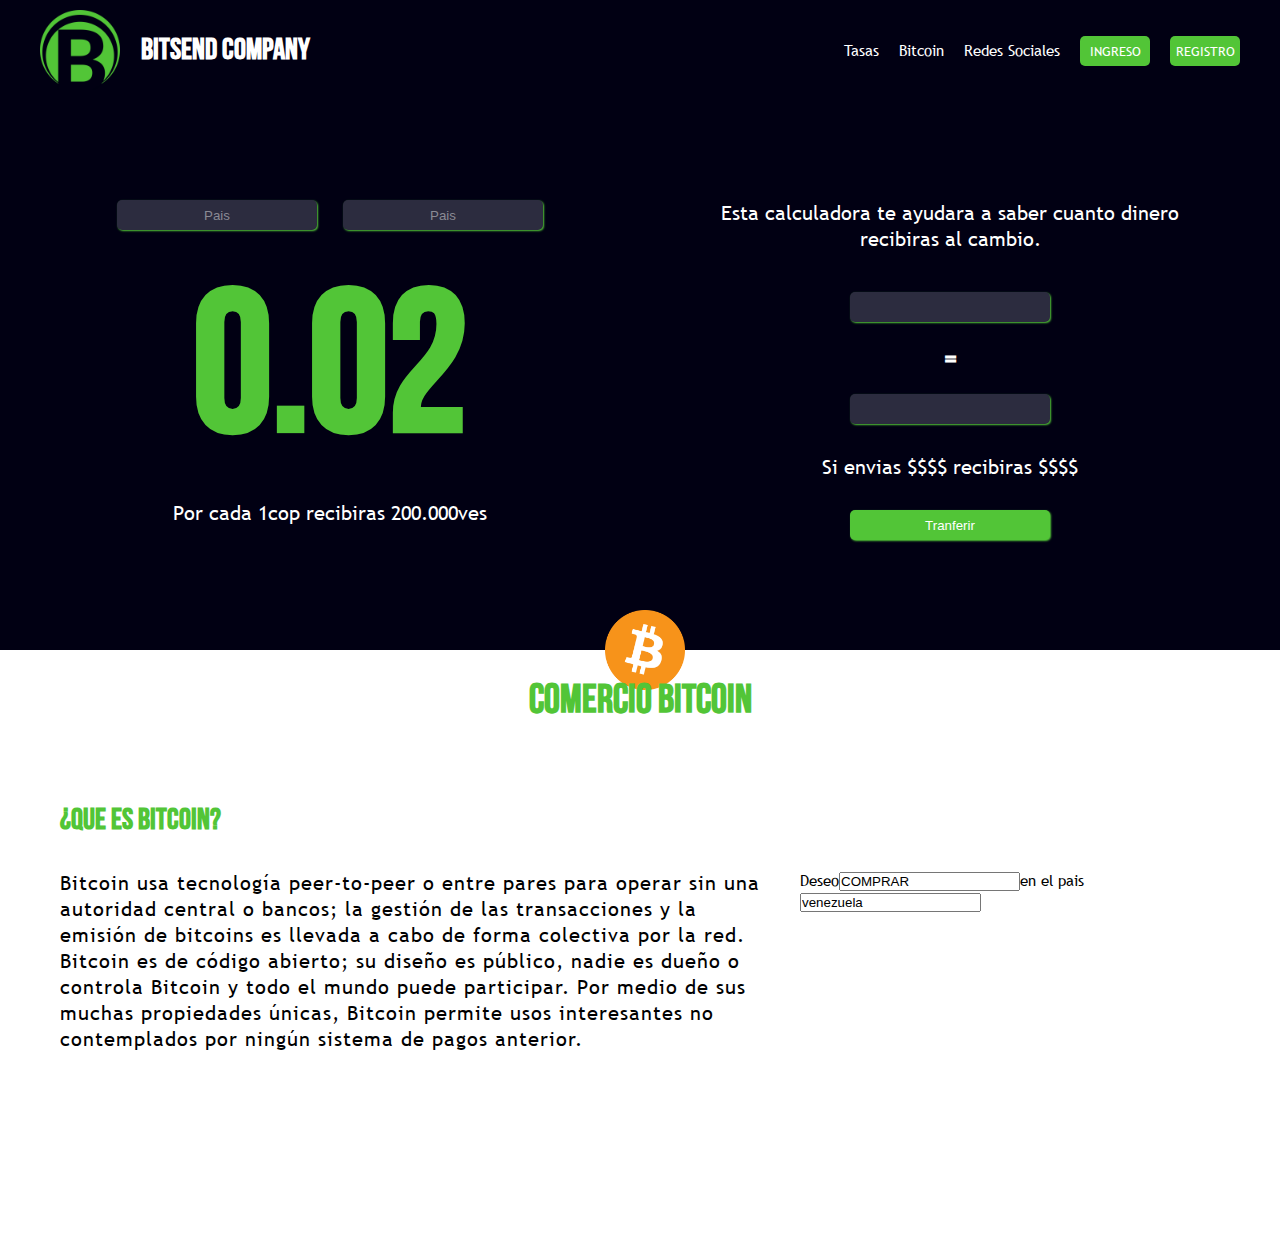
==== index.html @ 54af170f "Bitsend 1.2.4" ====
<!DOCTYPE html>
<html lang="es">

<head>
    <meta charset="UTF-8">
    <meta name="viewport" content="width=device-width, initial-scale=1.0">
    <title>Bitsend Company</title>
    <link rel="stylesheet" href="css/style.css" />
</head>

<body>
    <!--Cabecera-->
    <header id="header">
        <div class="wrap">
            <div id="logotipo">
                <a href="#">
                    <img src="img/logobitsend.png" alt="Bitsend Company" />
                    <h3>Bitsend Company</h3>
                </a>
            </div>
            <nav id="menu">
                <ul>
                    <li><a href="#">Tasas</a></li>
                    <li><a href="#">Bitcoin</a></li>
                    <li><a href="#">Redes Sociales</a></li>
                    <li><input type="button" value="INGRESO"></li>
                    <li><input type="button" value="REGISTRO"></li>
                </ul>
            </nav>
        </div>
    </header>
    <!--Fin cabecera-->

    <!--Inicio Seccion Tasas-->
    <section class="wrap">
        <section id="tasas">
            <div id="tasa">
                <input type="text" value="Pais" />
                <input type="text" value="Pais" />
                <h1>0.02</h1>
                <p>Por cada 1cop recibiras 200.000ves</p>
            </div>
            <div id="calculadora">
                <p id="parrafo_1">Esta calculadora te ayudara a saber cuanto dinero recibiras al cambio.</p>
                <input type="text" />
                <h1>=</h1>
                <input type="text" />
                <p id=parrafo_2>Si envias $$$$ recibiras $$$$</p>
                <input type="button" value="Tranferir">
            </div>
        </section>
    </section>
    <!--Inicio Seccion Tasas-->
    <!--Inicio Seccion Bitcoin-->
    <section id="Bitcoin">
        <section class="wrap">
            <div id="titulo">
                <h1>COMERCIO BITCOIN
                </h1>
            </div>
            <div id="bitcoin">
                <h2>¿Que es Bitcoin?</h2>
                <p id="parrafo_1">Bitcoin usa tecnología peer-to-peer o entre pares para operar sin una autoridad
                    central o bancos; la gestión de las transacciones y la emisión de bitcoins es llevada a cabo de
                    forma colectiva por la red. Bitcoin es de código abierto; su diseño es público, nadie es dueño o
                    controla Bitcoin y todo el mundo puede participar. Por medio de sus muchas propiedades únicas,
                    Bitcoin permite usos interesantes no contemplados por ningún sistema de pagos anterior.</p>
                <img src="./img/logobitcoin.png" alt="bitcoin">
            </div>
            <div id="comercio">
                <P>Deseo<input type="text" value="COMPRAR">en el pais<input type="text" value="venezuela"></P>
            </div>
        </section>
    </section>
    <!--Inicio Seccion Tasas-->
</body>

</html>
---- css/style.css ----
/*FUENTES*/
@font-face{
    font-family: "TrebuchetMS";
    src: url(fonts/TrebuchetMS.ttf);
    font-weight: normal;
    font-style: normal;
}

@font-face{
    font-family: "BebasNeue";
    src: url(fonts/BebasNeue.otf);
    font-weight: normal;
    font-style: normal;
}

@font-face{
    font-family: "webSymbolsRegular";
    src: url(fonts/websymbols-regular-webfont.eot);
    src: url(fonts/websymbols-regular-webfont.eot?#iefix) format(embedded-opentype),
        url(fonts/websymbols-regular-webfont.woff) format(woff),
        url(fonts/websymbols-regular-webfont.ttf) format(truetype),
        url(fonts/websymbols-regular-webfont.svg#webSymbolsRegular) format(svg);  
    font-weight: normal;
    font-style: normal;
}

/*GENERALES*/

*{
    margin: 0px;
    padding: 0px;
}

body{
    background-color: #010013;
}

.wrap{
    width: 1200px;
    margin: 0px auto;
}

/*CABECERA*/
#header{
    width: 100%;
    height: 100px;
    color: #FFFFFF;
}

#logotipo{
    display: block;
    float: left;
    cursor: pointer;
    width: 270px;
    height: 100px;
    line-height: 100px;
}

#logotipo a{
    text-decoration: none;
    color: #FFFFFF;
}

#logotipo img{
    display: block;
    float: left;
    width: 80px;
    margin-top: 10px;
}

#logotipo h3{
    display: block;
    float: right;
    margin-left: 10px;
    font-family: "BebasNeue", Arial, Helvetica, sans-serif;
    font-size: 30px;
}

#menu{
    display: block;
    float: right;
}

#menu ul li{
    display: block;
    float: left;
    margin-left: 20px;
    font-family: "TrebuchetMS", Arial, Helvetica, sans-serif;
    font-size: 15px;
    text-align: center;
    line-height: 100px;
}

#menu ul li a{
    text-decoration: none;
    color: #FFFFFF;
}

#menu ul li input[type=button]{
    width: 70px;
    height: 30px;
    border: none;
    border-radius: 5px;
    background-color: #52C537;
    color: #FFFFFF;
    font-family: "TrebuchetMS",Arial, Helvetica, sans-serif;
}

/*TASAS*/
#tasas{
    width: 100%;
    height: 550px;
    font-family: "TrebuchetMS", Arial, Helvetica, sans-serif;
    font-size: 20px;
    color: #FFFFFF;
}

#tasas #tasa{
    overflow: hidden;
    display: block;
    float: left;
    width: 45%;
    height: 500px;
    padding: 20px;
    text-align: center;
}

#tasas #tasa input[type="text"],
#tasas #calculadora input[type="text"],
#tasas #calculadora input[type="button"]{
    width: 200px;
    height: 30px;
    margin: 10px;
    margin-top: 80px;
    background-color: #2C2C3F ;
    box-shadow: 1px 1px 2px #52C537;
    border: transparent;
    outline: none;
    border-radius: 5px;
    text-align: center;
    color: #8A8A94;
    transition: all 300ms;
}

#tasas #tasa input[type="text"]:focus,
#tasas #calculadora input[type="text"]:focus,
#tasas #calculadora input[type="button"]:hover{
    border: 1px solid #52C537;
}

#tasas #tasa h1{
    padding: 10px;
    font-family: "BebasNeue";
    font-size: 200px;
    text-align: center;
    color: #52C537;
}


#tasas #calculadora{
    overflow: hidden;
    display: block;
    float: right;
    width: 45%;
    height: 500px;
    text-align: center;
    padding: 20px;
}

#tasas #calculadora #parrafo_1{
    margin: 10px;
    margin-top: 80px;
}

#tasas #calculadora #parrafo_2{
    margin: 10px;
    margin-top: 20px;
}

#tasas #calculadora input[type="text"]{
    width: 200px;
    margin: 10px;
    margin-top: 30px;
    line-height: 500px;
}

#tasas #calculadora h1{
    width: 100%;
    margin-top: 10px;
    margin-bottom: -10px;
    font-size: 25px;
    text-align: center;
}

#tasas #calculadora input[type="button"]{
    margin-top: 20px;
    background-color: #52C537;
    color: #FFFFFF;
}

/*SECCION BITCOIN*/

#Bitcoin{
    width: 100%;
    height: 600px;
    margin: 0px auto;
    background-color: #FFFFFF;
    font-family: "TrebuchetMS", Arial, Helvetica, sans-serif;
    font-size: 15px;
    color: black;
}

#Bitcoin #titulo h1,h2{
    width: 100%;
    height: 100px;
    text-align: center;
    color: #52C537;
    font-family: "BebasNeue";
    font-size: 40px;
    line-height: 100px;
}

#Bitcoin #bitcoin{
    width: 100%;
    padding: 20px;
}

#Bitcoin #bitcoin h2{
    float: left;
    text-align: left;
    font-size: 30px;
}

#Bitcoin #bitcoin p{
    overflow: hidden;
    width: 60%;
    padding-right: 20px;
    float: left;
    text-align: left;
    font-size: 20px;
    letter-spacing: 1px;
}


#Bitcoin #bitcoin img{
    display: block;
    float: left;
    width: 80px;
    margin-top: -260px;
    margin-left: -195px;
}
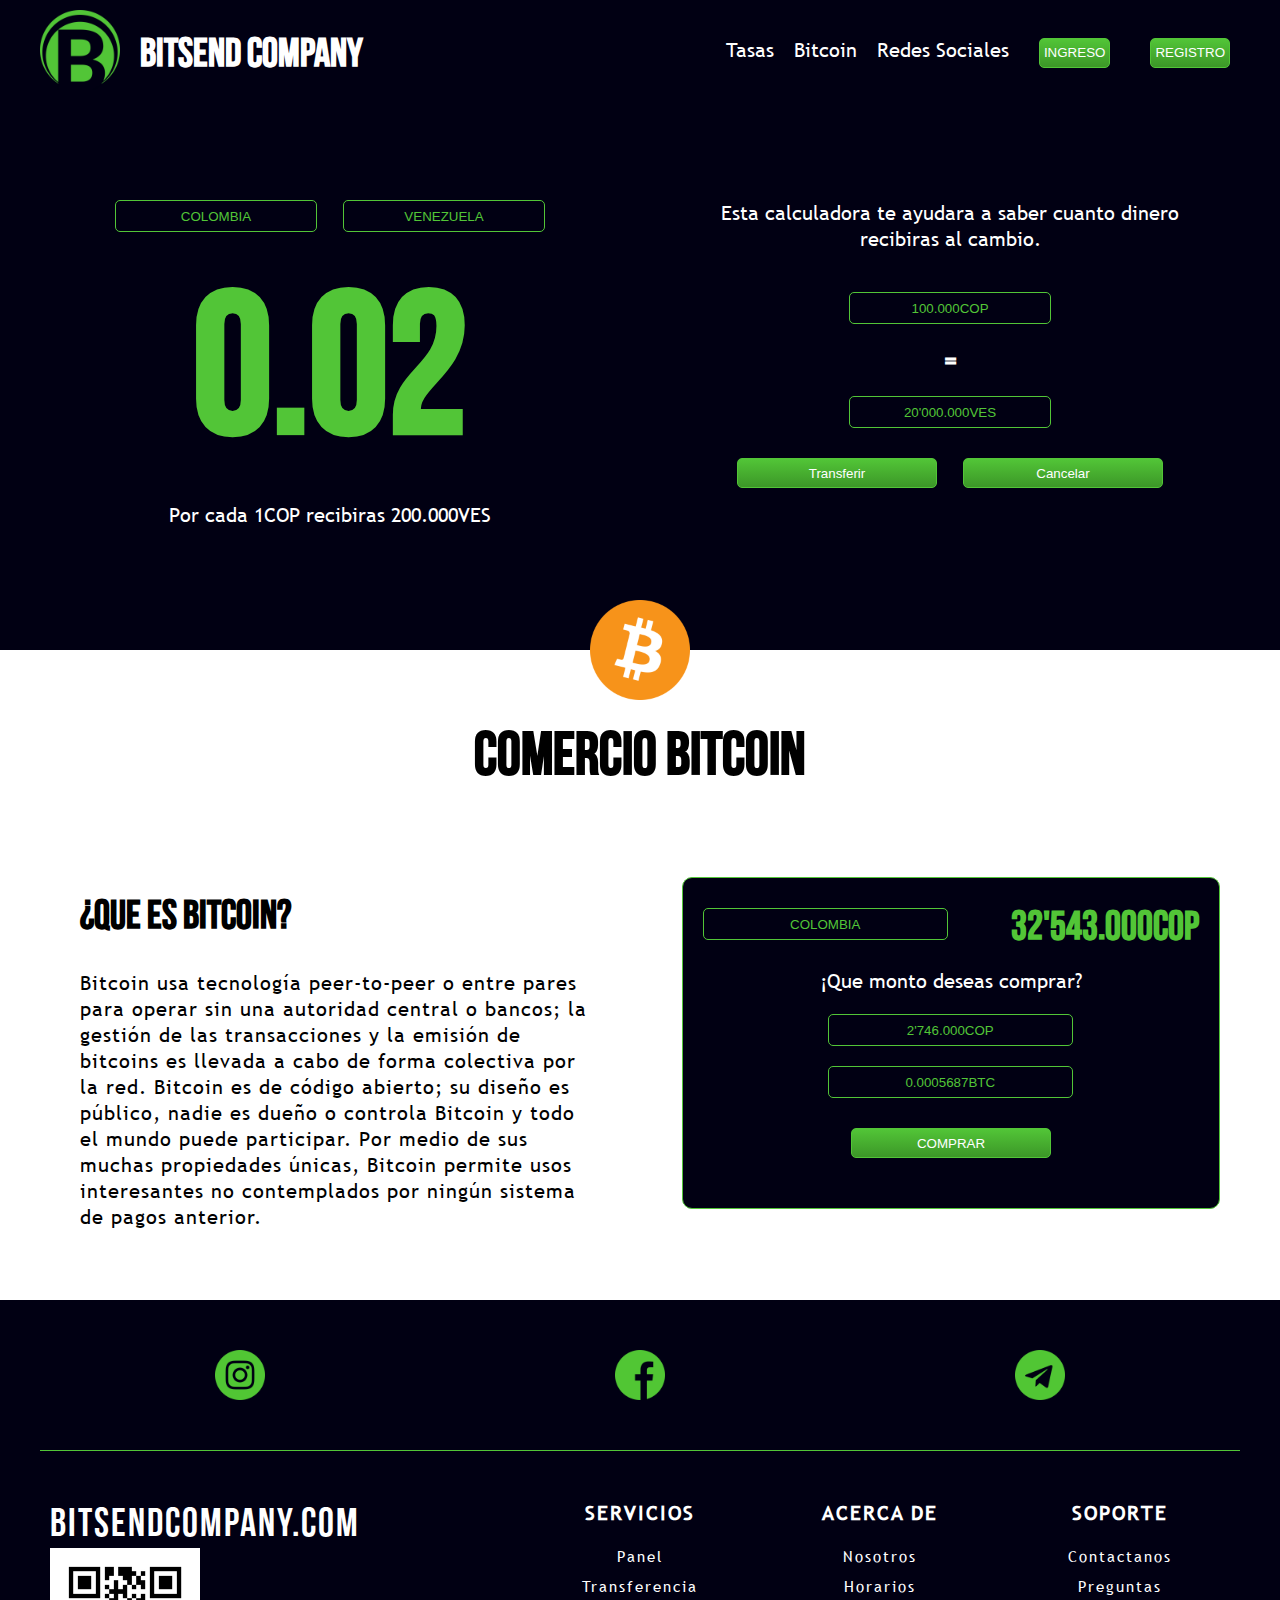
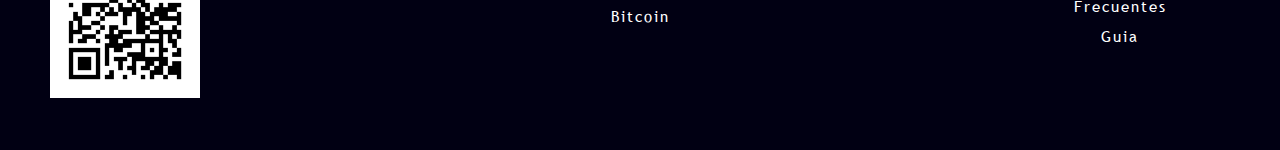
==== commit d75e4a95: "footer parte 1" ====
--- a/index.html
+++ b/index.html
@@ -12,19 +12,19 @@
     <!--Cabecera-->
     <header id="header">
         <div class="wrap">
-            <div id="logotipo">
+            <div class="logo_bitsend">
                 <a href="#">
-                    <img src="img/logobitsend.png" alt="Bitsend Company" />
-                    <h3>Bitsend Company</h3>
+                    <img class="img_logo" src="img/logobitsend.png" alt="Bitsend Company" />
                 </a>
+                <h1>Bitsend Company</h1>
             </div>
-            <nav id="menu">
+            <nav class="navegar">
                 <ul>
                     <li><a href="#">Tasas</a></li>
                     <li><a href="#">Bitcoin</a></li>
                     <li><a href="#">Redes Sociales</a></li>
-                    <li><input type="button" value="INGRESO"></li>
-                    <li><input type="button" value="REGISTRO"></li>
+                    <li><button type="button" class="button w-auto">INGRESO</button></li>
+                    <li><button type="button" class="button w-auto">REGISTRO</button></li>
                 </ul>
             </nav>
         </div>
@@ -35,44 +35,104 @@
     <section class="wrap">
         <section id="tasas">
             <div id="tasa">
-                <input type="text" value="Pais" />
-                <input type="text" value="Pais" />
+                <input type="text" class="input" value="COLOMBIA" />
+                <input type="text" class="input" value="VENEZUELA" />
                 <h1>0.02</h1>
-                <p>Por cada 1cop recibiras 200.000ves</p>
+                <p>Por cada 1COP recibiras 200.000VES</p>
             </div>
             <div id="calculadora">
                 <p id="parrafo_1">Esta calculadora te ayudara a saber cuanto dinero recibiras al cambio.</p>
-                <input type="text" />
+                <input type="text" class="input" value="100.000COP" />
                 <h1>=</h1>
-                <input type="text" />
-                <p id=parrafo_2>Si envias $$$$ recibiras $$$$</p>
-                <input type="button" value="Tranferir">
+                <input type="text" class="input" value="20'000.000VES" /><br />
+                <button class="button">Transferir</button>
+                <button class="button">Cancelar</button>
             </div>
         </section>
     </section>
     <!--Inicio Seccion Tasas-->
+
     <!--Inicio Seccion Bitcoin-->
     <section id="Bitcoin">
-        <section class="wrap">
-            <div id="titulo">
-                <h1>COMERCIO BITCOIN
-                </h1>
+        <div class="wrap">
+            <h1 class="title">comercio bitcoin</h1>
+            <div class="box">
+                <div class="left">
+                    <h2>¿Que es Bitcoin?</h2>
+                    <p>
+                        Bitcoin usa tecnología peer-to-peer o entre pares para operar sin una autoridad
+                        central o bancos; la gestión de las transacciones y la emisión de bitcoins es llevada a cabo de
+                        forma colectiva por la red. Bitcoin es de código abierto; su diseño es público, nadie es dueño o
+                        controla Bitcoin y todo el mundo puede participar. Por medio de sus muchas propiedades únicas,
+                        Bitcoin permite usos interesantes no contemplados por ningún sistema de pagos anterior.
+                    </p>
+                </div>
+                <div class="right">
+                    <div class="precio_btc">
+                        <input type="text" value="COLOMBIA" class="input" />
+                        <h2>32'543.000cop</h2>
+                    </div>
+                    <p>¡Que monto deseas comprar?</p>
+                    <input id="calculadora_1" class="input" type="text" value="2'746.000COP">
+                    <input id="calculadora_1" class="input" type="text" value="0.0005687BTC">
+                    <button class="button">COMPRAR</button>
+                </div>
             </div>
-            <div id="bitcoin">
-                <h2>¿Que es Bitcoin?</h2>
-                <p id="parrafo_1">Bitcoin usa tecnología peer-to-peer o entre pares para operar sin una autoridad
-                    central o bancos; la gestión de las transacciones y la emisión de bitcoins es llevada a cabo de
-                    forma colectiva por la red. Bitcoin es de código abierto; su diseño es público, nadie es dueño o
-                    controla Bitcoin y todo el mundo puede participar. Por medio de sus muchas propiedades únicas,
-                    Bitcoin permite usos interesantes no contemplados por ningún sistema de pagos anterior.</p>
-                <img src="./img/logobitcoin.png" alt="bitcoin">
+        </div>
+    </section>
+
+    <!--Redes Sociales-->
+
+    <section class="redes">
+        <div class="wrap">
+            <div class="caja_redes">
+                <div class="tarjetas_redes">
+                    <a href="https://www.instagram.com/bitsendcompany/" target="_blank"><img src="./img/logo_inst.png" alt="instagram" /></a>
+                </div>
+                <div class="tarjetas_redes">
+                    <a href="https://www.facebook.com/Bitsendcompany/" target="_blank"><img src="./img/logo_face.png" alt="facebook" /></a>
+                </div>
+                <div class="tarjetas_redes">
+                    <a href="https://t.me/bitsendcompany" target="_blank"><img src="./img/logo_telegram.png" alt="telegram" /></a>
+                </div>
             </div>
-            <div id="comercio">
-                <P>Deseo<input type="text" value="COMPRAR">en el pais<input type="text" value="venezuela"></P>
+            <div />
+    </section>
+
+    <!--Footer-->
+    <footer class="footer">
+        <section>
+            <div class="wrap">
+                <div id="QR" class="tarjetas_footer">
+                    <a href="#">BITSENDCOMPANY.COM</a>
+                    <img class="qr" src="./img/qr_bitsend.jpeg" alt="">
+                </div>
+                <div id="acerca_de" class="tarjetas_footer">
+                    <h2 class="subtitulos_footer">SOPORTE</h2>
+                    <ul class="lista_footer">
+                        <li><a href="#">Contactanos</a></li>
+                        <li><a href="#">Preguntas Frecuentes</a></li>
+                        <li><a href="#">Guia</a></li>
+                    </ul>
+                </div>
+                <div id="soporte" class="tarjetas_footer">
+                    <h2 class="subtitulos_footer">ACERCA DE</h2>
+                    <ul class="lista_footer">
+                        <li><a href="#">Nosotros</a></li>
+                        <li><a href="#">Horarios</a></li>
+                    </ul>
+                </div>
+                <div id="servicios" class="tarjetas_footer">
+                    <h2 class="subtitulos_footer">SERVICIOS</h2>
+                    <ul class="lista_footer">
+                        <li><a href="#">Panel</a></li>
+                        <li><a href="#">Transferencia</a></li>
+                        <li><a href="#">Bitcoin</a></li>
+                    </ul>
+                </div>
             </div>
         </section>
-    </section>
-    <!--Inicio Seccion Tasas-->
+    </footer>
 </body>
 
 </html>--- a/css/style.css
+++ b/css/style.css
@@ -1,39 +1,9 @@
-/*FUENTES*/
-@font-face{
-    font-family: "TrebuchetMS";
-    src: url(fonts/TrebuchetMS.ttf);
-    font-weight: normal;
-    font-style: normal;
-}
+@import './app.css';
 
-@font-face{
-    font-family: "BebasNeue";
-    src: url(fonts/BebasNeue.otf);
-    font-weight: normal;
-    font-style: normal;
-}
-
-@font-face{
-    font-family: "webSymbolsRegular";
-    src: url(fonts/websymbols-regular-webfont.eot);
-    src: url(fonts/websymbols-regular-webfont.eot?#iefix) format(embedded-opentype),
-        url(fonts/websymbols-regular-webfont.woff) format(woff),
-        url(fonts/websymbols-regular-webfont.ttf) format(truetype),
-        url(fonts/websymbols-regular-webfont.svg#webSymbolsRegular) format(svg);  
-    font-weight: normal;
-    font-style: normal;
-}
 
 /*GENERALES*/
 
-*{
-    margin: 0px;
-    padding: 0px;
-}
 
-body{
-    background-color: #010013;
-}
 
 .wrap{
     width: 1200px;
@@ -47,56 +17,47 @@
     color: #FFFFFF;
 }
 
-#logotipo{
+.logo_bitsend{
+    float: left;
+    width: 400px;
+    margin-top: 10px;
+}
+
+
+.logo_bitsend h1{
+    margin: 20px;
+    margin-right: 40px;
+    width: 65%;
+    float: right;
+    font-family: "BebasNeue";
+    font-size: 40px;
+}
+
+.img_logo{
+    width: 80px;
+}
+
+.navegar{
+    display: block;
+    float: right;
+}
+
+.navegar ul li{
     display: block;
     float: left;
-    cursor: pointer;
-    width: 270px;
-    height: 100px;
+    margin-left: 20px;
+    font-family: "TrebuchetMS", Arial, Helvetica, sans-serif;
+    font-size: 20px;
+    text-align: center;
     line-height: 100px;
 }
 
-#logotipo a{
+.navegar ul li a{
     text-decoration: none;
     color: #FFFFFF;
 }
 
-#logotipo img{
-    display: block;
-    float: left;
-    width: 80px;
-    margin-top: 10px;
-}
-
-#logotipo h3{
-    display: block;
-    float: right;
-    margin-left: 10px;
-    font-family: "BebasNeue", Arial, Helvetica, sans-serif;
-    font-size: 30px;
-}
-
-#menu{
-    display: block;
-    float: right;
-}
-
-#menu ul li{
-    display: block;
-    float: left;
-    margin-left: 20px;
-    font-family: "TrebuchetMS", Arial, Helvetica, sans-serif;
-    font-size: 15px;
-    text-align: center;
-    line-height: 100px;
-}
-
-#menu ul li a{
-    text-decoration: none;
-    color: #FFFFFF;
-}
-
-#menu ul li input[type=button]{
+.navegar ul li input[type=button]{
     width: 70px;
     height: 30px;
     border: none;
@@ -125,28 +86,6 @@
     text-align: center;
 }
 
-#tasas #tasa input[type="text"],
-#tasas #calculadora input[type="text"],
-#tasas #calculadora input[type="button"]{
-    width: 200px;
-    height: 30px;
-    margin: 10px;
-    margin-top: 80px;
-    background-color: #2C2C3F ;
-    box-shadow: 1px 1px 2px #52C537;
-    border: transparent;
-    outline: none;
-    border-radius: 5px;
-    text-align: center;
-    color: #8A8A94;
-    transition: all 300ms;
-}
-
-#tasas #tasa input[type="text"]:focus,
-#tasas #calculadora input[type="text"]:focus,
-#tasas #calculadora input[type="button"]:hover{
-    border: 1px solid #52C537;
-}
 
 #tasas #tasa h1{
     padding: 10px;
@@ -181,7 +120,6 @@
     width: 200px;
     margin: 10px;
     margin-top: 30px;
-    line-height: 500px;
 }
 
 #tasas #calculadora h1{
@@ -192,61 +130,27 @@
     text-align: center;
 }
 
-#tasas #calculadora input[type="button"]{
-    margin-top: 20px;
-    background-color: #52C537;
-    color: #FFFFFF;
-}
-
 /*SECCION BITCOIN*/
 
 #Bitcoin{
     width: 100%;
     height: 600px;
+    padding-top: 50px;
     margin: 0px auto;
     background-color: #FFFFFF;
     font-family: "TrebuchetMS", Arial, Helvetica, sans-serif;
     font-size: 15px;
     color: black;
+    position: relative;
 }
-
-#Bitcoin #titulo h1,h2{
-    width: 100%;
+#Bitcoin::after{
+    content: '';
+    position: absolute;
+    width: 100px;
     height: 100px;
-    text-align: center;
-    color: #52C537;
-    font-family: "BebasNeue";
-    font-size: 40px;
-    line-height: 100px;
-}
-
-#Bitcoin #bitcoin{
-    width: 100%;
-    padding: 20px;
-}
-
-#Bitcoin #bitcoin h2{
-    float: left;
-    text-align: left;
-    font-size: 30px;
-}
-
-#Bitcoin #bitcoin p{
-    overflow: hidden;
-    width: 60%;
-    padding-right: 20px;
-    float: left;
-    text-align: left;
-    font-size: 20px;
-    letter-spacing: 1px;
+    left: calc(50% - 50px);
+    top: -50px;
+    background: url(../img/logobitcoin.png) no-repeat center / contain;
 }
 
 
-#Bitcoin #bitcoin img{
-    display: block;
-    float: left;
-    width: 80px;
-    margin-top: -260px;
-    margin-left: -195px;
-}
-
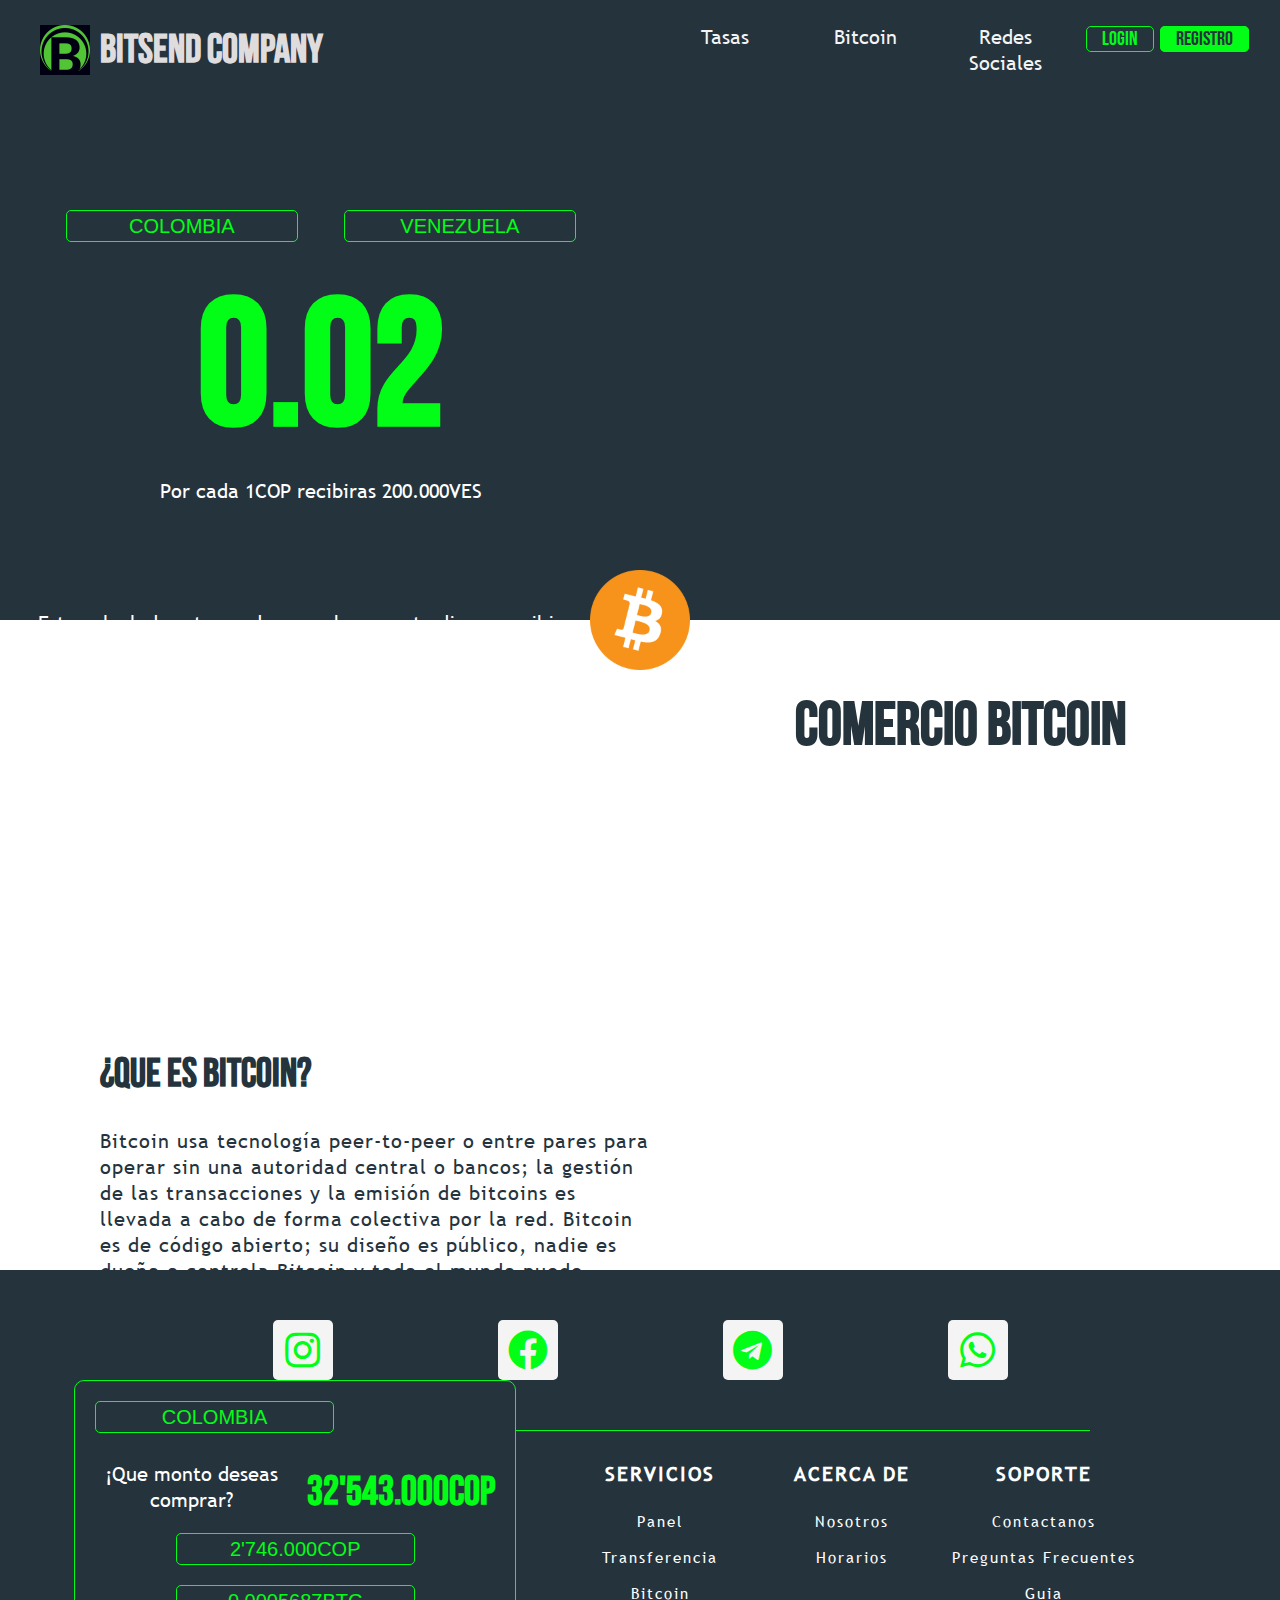
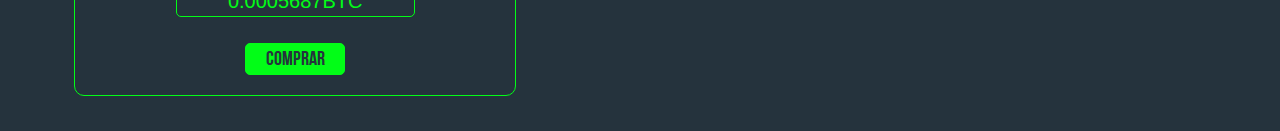
==== commit 6d24fef0: "modicicafiones login" ====
--- a/index.html
+++ b/index.html
@@ -5,109 +5,114 @@
     <meta charset="UTF-8">
     <meta name="viewport" content="width=device-width, initial-scale=1.0">
     <title>Bitsend Company</title>
-    <link rel="stylesheet" href="css/style.css" />
+    <link rel="stylesheet" href="./css/home.css">
 </head>
 
 <body>
     <!--Cabecera-->
-    <header id="header">
-        <div class="wrap">
-            <div class="logo_bitsend">
-                <a href="#">
-                    <img class="img_logo" src="img/logobitsend.png" alt="Bitsend Company" />
-                </a>
-                <h1>Bitsend Company</h1>
-            </div>
-            <nav class="navegar">
-                <ul>
-                    <li><a href="#">Tasas</a></li>
-                    <li><a href="#">Bitcoin</a></li>
-                    <li><a href="#">Redes Sociales</a></li>
-                    <li><button type="button" class="button w-auto">INGRESO</button></li>
-                    <li><button type="button" class="button w-auto">REGISTRO</button></li>
-                </ul>
-            </nav>
+    <header class="header">
+        <a href="#" class="logo">
+            <img src="img/logobitsend.png" style="max-width: 50px;">
+            <h1>Bitsend Company</h1>
+        </a>
+        <div class="menu-right">
+            <ul class="is-list">
+                <li class="li_header"><a href="#">Tasas</a></li>
+                <li class="li_header"><a href="#">Bitcoin</a></li>
+                <li class="li_header"><a href="#">Redes Sociales</a></li>
+                <li class="li_login"><a href="./html/login.html" class="button is-outlined button_login">Login</a></li>
+                <li class="li_register"><a href="#" class="button button_register button_register">REGISTRO</a></li>
+            </ul>
         </div>
     </header>
     <!--Fin cabecera-->
-
     <!--Inicio Seccion Tasas-->
-    <section class="wrap">
-        <section id="tasas">
-            <div id="tasa">
-                <input type="text" class="input" value="COLOMBIA" />
-                <input type="text" class="input" value="VENEZUELA" />
-                <h1>0.02</h1>
-                <p>Por cada 1COP recibiras 200.000VES</p>
-            </div>
-            <div id="calculadora">
-                <p id="parrafo_1">Esta calculadora te ayudara a saber cuanto dinero recibiras al cambio.</p>
-                <input type="text" class="input" value="100.000COP" />
-                <h1>=</h1>
-                <input type="text" class="input" value="20'000.000VES" /><br />
-                <button class="button">Transferir</button>
-                <button class="button">Cancelar</button>
-            </div>
-        </section>
+    <section class="tasas">
+        <div class="tasa">
+            <input type="text" class="input is-outlined" value="COLOMBIA" />
+            <input type="text" class="input is-outlined" value="VENEZUELA" />
+            <h1>0.02</h1>
+            <p class="parrafo_tasa">Por cada 1COP recibiras 200.000VES</p>
+        </div>
+        <div class="calculadora">
+            <p class="parrafo_tasa parrafo_calculadora">Esta calculadora te ayudara a saber cuanto dinero recibiras al
+                cambio.
+            </p>
+            <input type="text" class="input is-outlined input_calculadora" value="100.000COP" />
+            <p class="parrafo_tasa" id="p_3"> = </p>
+            <input type="text" class="input is-outlined input_calculadora" value="20'000.000VES" />
+            <button class="button button_calculadora">Transferir</button>
+            <button class="button button_calculadora">Cancelar</button>
+        </div>
     </section>
     <!--Inicio Seccion Tasas-->
 
     <!--Inicio Seccion Bitcoin-->
-    <section id="Bitcoin">
-        <div class="wrap">
-            <h1 class="title">comercio bitcoin</h1>
-            <div class="box">
-                <div class="left">
-                    <h2>¿Que es Bitcoin?</h2>
-                    <p>
-                        Bitcoin usa tecnología peer-to-peer o entre pares para operar sin una autoridad
-                        central o bancos; la gestión de las transacciones y la emisión de bitcoins es llevada a cabo de
-                        forma colectiva por la red. Bitcoin es de código abierto; su diseño es público, nadie es dueño o
-                        controla Bitcoin y todo el mundo puede participar. Por medio de sus muchas propiedades únicas,
-                        Bitcoin permite usos interesantes no contemplados por ningún sistema de pagos anterior.
-                    </p>
-                </div>
-                <div class="right">
+    <section class="Bitcoin">
+        <h1 class="title">comercio bitcoin</h1>
+        <div class="box">
+            <div class="left">
+                <h2>¿Que es Bitcoin?</h2>
+                <p>
+                    Bitcoin usa tecnología peer-to-peer o entre pares para operar sin una autoridad
+                    central o bancos; la gestión de las transacciones y la emisión de bitcoins es llevada a cabo de
+                    forma colectiva por la red. Bitcoin es de código abierto; su diseño es público, nadie es dueño o
+                    controla Bitcoin y todo el mundo puede participar. Por medio de sus muchas propiedades únicas,
+                    Bitcoin permite usos interesantes no contemplados por ningún sistema de pagos anterior.
+                </p>
+            </div>
+            <div class="right">
+                <div class="right_calculadora">
                     <div class="precio_btc">
-                        <input type="text" value="COLOMBIA" class="input" />
+                        <input type="text" value="COLOMBIA" class="input is-outlined input_calculadora" />
                         <h2>32'543.000cop</h2>
                     </div>
                     <p>¡Que monto deseas comprar?</p>
-                    <input id="calculadora_1" class="input" type="text" value="2'746.000COP">
-                    <input id="calculadora_1" class="input" type="text" value="0.0005687BTC">
-                    <button class="button">COMPRAR</button>
+                    <div class="input_bitcoin">
+                        <input class="input is-outlined input_calculadora" type="text" value="2'746.000COP">
+                        <input class="input is-outlined input_calculadora" type="text" value="0.0005687BTC">
+                    </div>
+                    <button class="button button_calculadora">COMPRAR</button>
                 </div>
             </div>
         </div>
     </section>
-
     <!--Redes Sociales-->
-
-    <section class="redes">
-        <div class="wrap">
-            <div class="caja_redes">
-                <div class="tarjetas_redes">
-                    <a href="https://www.instagram.com/bitsendcompany/" target="_blank"><img src="./img/logo_inst.png" alt="instagram" /></a>
-                </div>
-                <div class="tarjetas_redes">
-                    <a href="https://www.facebook.com/Bitsendcompany/" target="_blank"><img src="./img/logo_face.png" alt="facebook" /></a>
-                </div>
-                <div class="tarjetas_redes">
-                    <a href="https://t.me/bitsendcompany" target="_blank"><img src="./img/logo_telegram.png" alt="telegram" /></a>
+    <section class="container">
+        <div class="columns columns-redes">
+            <div class="column">
+                <div>
+                    <a href="https://www.instagram.com/bitsendcompany/" target="_blank" class="fab fa-instagram"> </a>
                 </div>
             </div>
-            <div />
+            <div class="column">
+                <div>
+                    <a href="https://www.facebook.com/Bitsendcompany/" target="_blank" class="fab fa-facebook"> </a>
+                </div>
+            </div>
+            <div class="column">
+                <div>
+                    <a href="https://t.me/bitsendcompany" target="_blank" class="fab fa-telegram"> </a>
+                </div>
+            </div>
+            <div class="column">
+                <div>
+                    <a href="https://wa.me/573143133600?text=Hola%20Necesito%20mas%20informacion,%20Por%20favor."
+                        target="_blank" class="fab fa-whatsapp"> </a>
+                </div>
+            </div>
+        </div>
     </section>
+    <!--Fin redes Sociales-->
 
     <!--Footer-->
     <footer class="footer">
         <section>
-            <div class="wrap">
-                <div id="QR" class="tarjetas_footer">
+                <div class="tarjetas_footer div_qr">
                     <a href="#">BITSENDCOMPANY.COM</a>
                     <img class="qr" src="./img/qr_bitsend.jpeg" alt="">
                 </div>
-                <div id="acerca_de" class="tarjetas_footer">
+                <div class="tarjetas_footer div_acercade">
                     <h2 class="subtitulos_footer">SOPORTE</h2>
                     <ul class="lista_footer">
                         <li><a href="#">Contactanos</a></li>
@@ -115,14 +120,14 @@
                         <li><a href="#">Guia</a></li>
                     </ul>
                 </div>
-                <div id="soporte" class="tarjetas_footer">
+                <div class="tarjetas_footer div_soporte">
                     <h2 class="subtitulos_footer">ACERCA DE</h2>
                     <ul class="lista_footer">
                         <li><a href="#">Nosotros</a></li>
                         <li><a href="#">Horarios</a></li>
                     </ul>
                 </div>
-                <div id="servicios" class="tarjetas_footer">
+                <div class="tarjetas_footer div servicios">
                     <h2 class="subtitulos_footer">SERVICIOS</h2>
                     <ul class="lista_footer">
                         <li><a href="#">Panel</a></li>
@@ -130,7 +135,6 @@
                         <li><a href="#">Bitcoin</a></li>
                     </ul>
                 </div>
-            </div>
         </section>
     </footer>
 </body>
--- a/css/home.css
+++ b/css/home.css
@@ -0,0 +1,320 @@
+@import './main.css';
+
+/* HEADER */
+/*
+    La clase header construye un contenedor para la parte superior del sitio, este contenedor posee elementos
+    esenciales para su vista, en este caso utilizamos la clase .logo para encerrar el titulo del sitio
+    y las clases .menu-start y menu-end para los menúes que se deberían mostrar en la parte superior.
+    Puedes ver un ejemplo en index.html:13
+*/
+.header{
+    position: relative;
+    display: flex;
+    align-items: stretch;
+    width: calc(100% - 80px);
+    height: 100px;
+    margin-left: auto;
+    margin-right: auto;
+    min-height: 3.25rem;
+    padding: 20 40px;
+}
+
+
+.header > .logo{
+    display: flex;
+    align-items: center;
+    flex-shrink: 0;
+    min-height: 3.25rem;
+    cursor: pointer;
+    font-family: "Bebasneue";
+}
+.header > .logo h1{ 
+    color:#dedcdc; 
+    margin: 0px 10px;
+}
+
+.header > [class*="menu-"]{
+    display: flex;
+    align-items: center;
+}
+.header > .menu-left{ padding-left: 15px; margin-right: auto; justify-content: flex-start; }
+.header > .menu-right{ margin-left: auto; justify-content: flex-end; }
+
+.li_header{
+    width: 130px;
+    margin-right: 10px;
+}
+
+.li_login,.li_register{
+    width: 80px;
+}
+
+a.button_login,a.button_register{
+    width: 80px;
+    margin-left: auto;
+    margin-right: auto;
+}
+
+/* HEADER */
+
+
+/*TASAS*/
+.tasas{
+    width: 100%;
+    height: 450px;
+    margin-top: 70px;
+    font-family: "TrebuchetMS", Arial, Helvetica, sans-serif;
+    font-size: 20px;
+    color: #FFFFFF;
+}
+
+.tasa,.calculadora{
+    overflow: hidden;
+    display: block;
+    float: left;
+    width: 47%;
+    height: 360px;
+    padding: 20px;
+    text-align: center;
+}
+
+
+.tasa h1{
+    font-family: "BebasNeue";
+    font-size: 180px;
+    text-align: center;
+    color: #02FD17;
+}
+
+.parrafo_calculadora{
+    margin-top: 20px;
+    margin-bottom: 50px;
+}
+
+.input_calculadora{
+    display: block;
+    margin-left: auto;
+    margin-right: auto;
+}
+
+.button_calculadora{
+    width: 100px;
+}
+
+
+/*SECCION BITCOIN*/
+
+.Bitcoin{
+    width: 100%;
+    height: 600px;
+    padding-top: 50px;
+    margin: 0px auto;
+    background-color: #FFFFFF;
+    font-family: "TrebuchetMS", Arial, Helvetica, sans-serif;
+    font-size: 15px;
+    position: relative;
+}
+.Bitcoin::after{
+    content: '';
+    position: absolute;
+    width: 100px;
+    height: 100px;
+    left: calc(50% - 50px);
+    top: -50px;
+    background: url(../img/logobitcoin.png) no-repeat center / contain;
+}
+
+.title{
+    margin-top: 20px;
+    text-align: center;
+    font-family: "BebasNeue";
+    font-size: 60px;
+  }
+
+.box{
+    width: 100%;
+    margin-top: 30px;
+    display: inline-block;
+    font-family: "TrebuchetMS";
+    font-size: 20px;
+}
+
+.left,.right{
+    width: 100%;
+    height: 300px;
+    float: left;
+    width: 43%;
+    padding: 20px;
+}
+
+.left{
+    margin-left: 80px;
+}
+
+.left h2{
+    width: 100%;
+    margin: 30px;
+    margin-left: 0px;
+    font-size: 40px;
+    font-family: "BebasNeue";
+    text-align: left;
+}
+
+.left p{
+    text-align: left;
+    letter-spacing: 1px;
+}
+
+.right{
+    margin-right: 30px;
+    color: white;
+    text-align: center;
+}
+
+.right_calculadora{
+    width: 80%;
+    margin-top: 20px;
+    margin-left: auto;
+    margin-right: auto;
+    background-color: #25333D;
+    border: 1px solid #02FD17;
+    border-radius: 10px;
+}
+
+.precio_btc > .input_calculadora{
+    float: left;
+    margin-left: 20px;
+}
+
+.right input{
+    margin-top: 20px;
+    width: 47%;
+    text-align: center;
+} 
+
+.precio_btc{
+    width: 100%;
+    height: 80px;
+}
+
+.right h2{
+    float: right;
+    margin-top: 15px;
+    margin-right: 20px;
+    color: #02FD17;
+    font-family: "BebasNeue";
+    font-size: 40px;
+}
+
+.right p{
+    width: 100%;
+    margin-top: 0px;
+    margin-bottom: 10px;
+}
+
+.input_bitcoin{
+    width: 100%;
+    height: 100px;
+    text-align: center;
+}
+
+.right button{
+    margin-top: 10px;
+}
+
+/*REDES SOCIALES*/
+
+.columns-redes{ padding: 50px 0px; }
+.columns-redes > .column > div{
+    position: relative;
+    display: flex;
+    margin: auto;
+    width: 60px;
+    height: 60px;
+    text-align: center;
+    justify-content: center;
+    align-items: center;
+    background: #f4f4f4;
+    font-size: 40px;
+    border-radius: 5px;
+    transition: all 300ms;
+}
+.columns-redes div:hover{
+    border-radius: 100px;
+    box-shadow: 0 0 30px #02FD17;
+}
+.columns-redes a{ color: #02FD17; }
+
+
+/*FOOTER*/
+.footer{
+    width: 100%;
+    height: 300px;
+    color: #FFFFFF;
+}
+.tarjetas_footer{
+    float: right;
+    width: 15%;
+    height: 200px;
+    margin-top: 30px;
+    letter-spacing: 2px;
+    text-align: center;
+    overflow: hidden;
+
+}
+.subtitulos_footer{
+    width: 100%;
+    font-family: "TrebuchetMS";
+    font-size: 20px;
+    list-style:none;
+}
+.div_qr{
+    float: left;
+    margin-left: 140px;
+    width: 30%;
+}
+.div_qr > a{
+    float: left;
+    font-family: "BebasNeue";
+    font-size: 40px;
+    text-decoration: none;
+    color: #FFFFFF;
+    transition: all 300ms;
+}
+
+.div_qr a:hover{
+    color: #02FD17;
+}
+
+
+.qr{
+    display: block;
+    width: 150px;
+}
+
+.lista_footer{
+    margin-top: 20px;
+    list-style:none;
+}
+
+.lista_footer li{
+    margin-top: 10px;
+    margin-bottom: 10px;
+}
+
+.div_acercade{
+    margin-right: 140px;
+}
+
+.lista_footer a{
+    font-family: "TrebuchetMS";
+    font-size: 15px;
+    text-decoration: none;
+    color: #FFFFFF;
+    transition: all 300ms;
+}
+
+.lista_footer a:hover,
+.navegar a:hover{
+    color: #02FD17;
+}